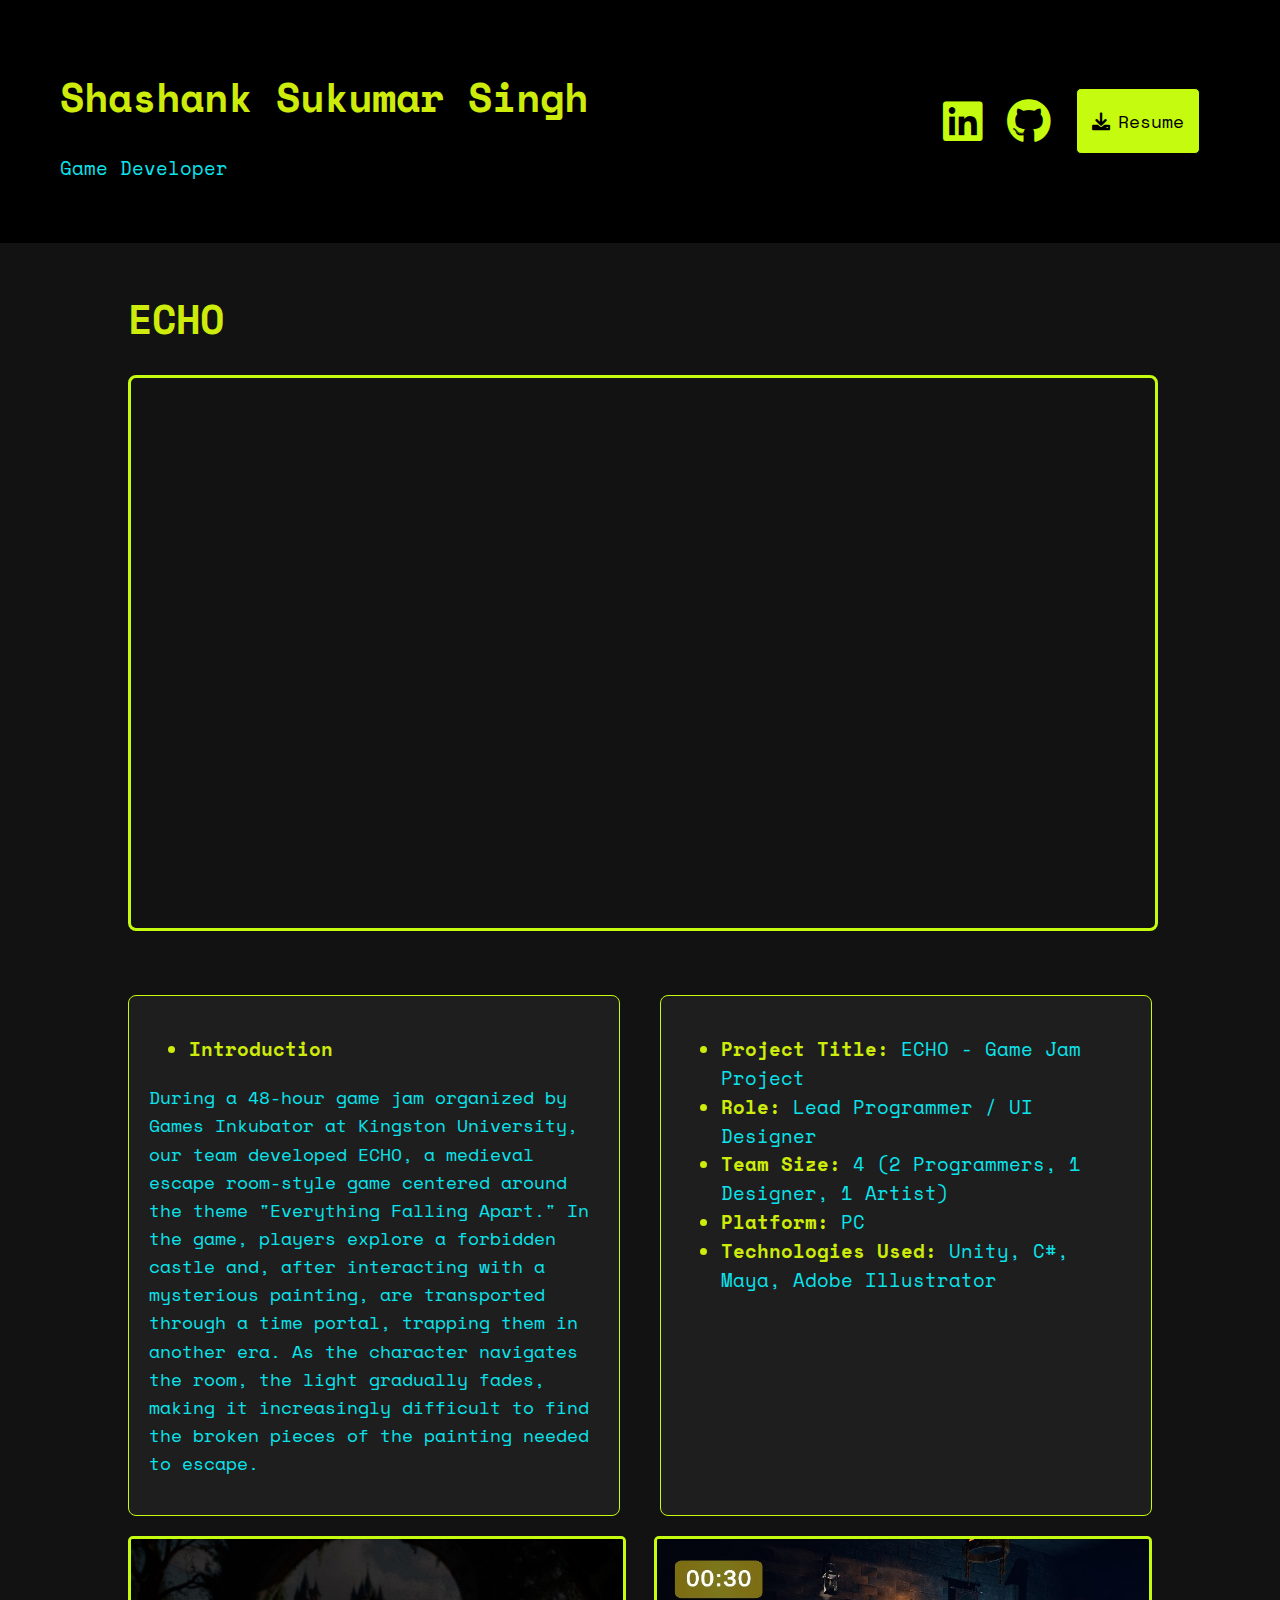
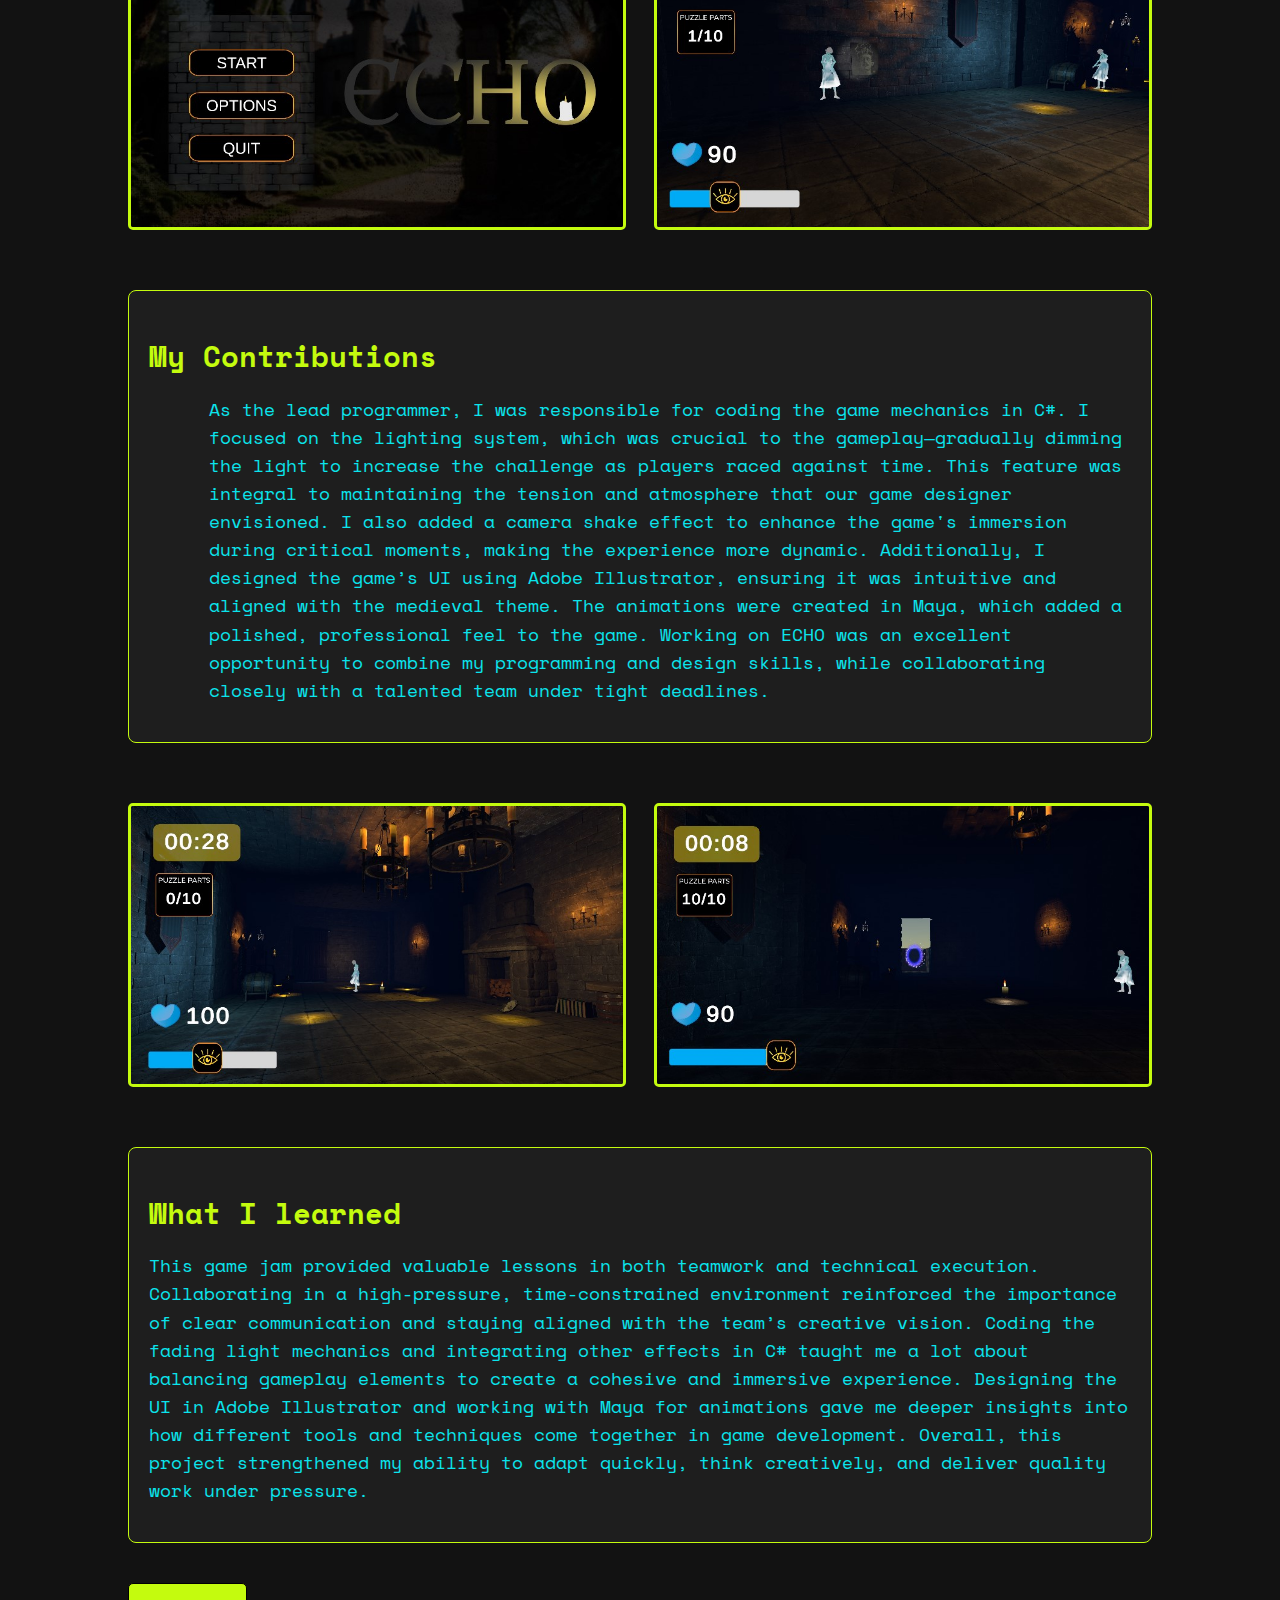
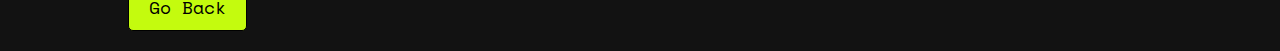
==== ECHO.html @ 58dc44e1 "Updating the content" ====
<!DOCTYPE html>
<html lang="en">

<head>
    <meta charset="UTF-8">
    <meta name="viewport" content="width=device-width, initial-scale=1.0">
    <title>TARGET - Here Come Shooters</title>
    <link href="https://fonts.googleapis.com/css2?family=Orbitron:wght@400;700&display=swap" rel="stylesheet">
    <link rel="stylesheet" href="style-games.css">
    <link rel="stylesheet" href="styles.css">
    <link rel="stylesheet" href="https://cdnjs.cloudflare.com/ajax/libs/font-awesome/6.0.0-beta3/css/all.min.css">
</head>

<body>
    <header>
        <div class="header-content">
            <div class="header-text">
                <h1><a href="index.html">Shashank Sukumar Singh</a></h1>
                <p style="color: #0be4ec;">Game Developer</p>
            </div>
            <div class="icons-container">
                <a href=" linkedin.com/in/shashank-kumar-singh-696b562a9" class="social-icon" target="_blank"
                    title="LinkedIn">
                    <i class="fab fa-linkedin"></i>
                </a>
                <a href="https://github.com/shashank-8214" class="social-icon" target="_blank" title="GitHub">
                    <i class="fab fa-github"></i>
                </a>
                <a href="Free_Test_Data_100KB_PDF.pdf" target="_blank" class="download-resume" download>
                    <i class="fas fa-download"></i>
                    <span>Resume</span>
                </a>
            </div>
        </div>
    </header>
    <div class="container">
        <h1>ECHO</h1>

        <iframe src="https://www.youtube.com/embed/xyNeqZmPa3s?autoplay=1&mute=1" title="YouTube video player"
            frameborder="0"
            allow="accelerometer; autoplay; clipboard-write; encrypted-media; gyroscope; picture-in-picture"
            allowfullscreen></iframe>

        <br>

        <div class="text-box-container">
            <div class="text-box">
                <ul>
                    <li><strong>Introduction</strong></li>
                </ul>
                <p style="color: #0be4ec;">During a 48-hour game jam organized by Games Inkubator at Kingston
                    University, our team developed ECHO, a medieval escape room-style game centered around the theme
                    "Everything Falling Apart." In the game, players explore a forbidden castle and, after interacting
                    with a mysterious painting, are transported through a time portal, trapping them in another era. As
                    the character navigates the room, the light gradually fades, making it increasingly difficult to
                    find the broken pieces of the painting needed to escape.</p>
            </div>
            <div class="text-box">
                <ul>
                    <li><strong>Project Title:</strong> <span style="color: #0be4ec;">ECHO - Game Jam Project</span>
                    </li>
                    <li><strong>Role:</strong> <span style="color: #0be4ec;">Lead Programmer / UI Designer</span></li>
                    <li><strong>Team Size:</strong> <span style="color: #0be4ec;">4 (2 Programmers, 1 Designer, 1
                            Artist)</span></li>
                    <li><strong>Platform:</strong> <span style="color: #0be4ec;">PC</span></li>
                    <li><strong>Technologies Used:</strong> <span style="color: #0be4ec;">Unity, C#, Maya, Adobe
                            Illustrator</span></li>
                </ul>
            </div>


        </div>
        <!-- <h3 style="color: #ceec0b;">Checkout the Game Demo</a></h3>
        <iframe src="https://www.youtube.com/embed/ZyPv6KCGfas?autoplay=1&mute=1" title="YouTube video player"
            frameborder="0"
            allow="accelerometer; autoplay; clipboard-write; encrypted-media; gyroscope; picture-in-picture"
            allowfullscreen></iframe>
         Screenshot Section -->
        <!-- <section class="screenshot-section">
            <img src="media/ROR-SS.jpg" alt="Screenshot of the Game">
        </section> -->

        <section class="screenshot-section-2">
            <img src="media/Echo/Echo-1.jpg" alt="Screenshot of the Game">
            <img src="media/Echo/Echo-2.jpg" alt="Screenshot of the Game">
        </section>

        <!-- Key Features Section -->
        <section class="key-features">
            <h2>My Contributions</h2>
            <ul>
                <p style="color: #0be4ec;">As the lead programmer, I was responsible for coding the game mechanics in
                    C#. I focused on the lighting system, which was crucial to the gameplay—gradually dimming the light
                    to increase the challenge as players raced against time. This feature was integral to maintaining
                    the tension and atmosphere that our game designer envisioned.
                    I also added a camera shake effect to enhance the game's immersion during critical moments, making
                    the experience more dynamic. Additionally, I designed the game’s UI using Adobe Illustrator,
                    ensuring it was intuitive and aligned with the medieval theme. The animations were created in Maya,
                    which added a polished, professional feel to the game. Working on ECHO was an excellent opportunity
                    to combine my programming and design skills, while collaborating closely with a talented team under
                    tight deadlines.
                </p>
            </ul>
        </section>

        <section class="screenshot-section-2">
            <img src="media/Echo/Echo-3.jpg" alt="Screenshot of the Game">
            <img src="media/Echo/Echo-4.jpg" alt="Screenshot of the Game">
        </section>

        <section class="game-mechanics">
            <h2>What I learned</h2>
            <p style="color: #0be4ec;">
                This game jam provided valuable lessons in both teamwork and technical execution. Collaborating in a
                high-pressure, time-constrained environment reinforced the importance of clear communication and staying
                aligned with the team’s creative vision. Coding the fading light mechanics and integrating other effects
                in C# taught me a lot about balancing gameplay elements to create a cohesive and immersive experience.
                Designing the UI in Adobe Illustrator and working with Maya for animations gave me deeper insights into
                how different tools and techniques come together in game development. Overall, this project strengthened
                my ability to adapt quickly, think creatively, and deliver quality work under pressure.
            </p>
        </section>

        <a href="index.html" class="go-back">Go Back</a>
    </div>
</body>

</html>
---- style-games.css ----
@import url('https://fonts.googleapis.com/css2?family=Space+Mono:wght@400;700&display=swap');

body {
    font-family: 'Space Mono', monospace;
    /* Use Space Mono for body text */
    margin: 0;
    padding: 0;
    background-color: #121212;
    color: #ceec0b;
}

.container {
    width: 80%;
    margin: 0 auto;
    padding: 20px;
}

h1 {
    font-size: 2.5em;
    color: #ceec0b;
    font-family: 'Space Mono', monospace;
    /* Ensure heading uses Space Mono */
    text-decoration: none;
    /* Remove underline for h1 */
}

p {
    font-size: 1.1em;
    line-height: 1.6;
    color: #c4fb0e;
    /* Match the color of the links */
    font-family: 'Space Mono', monospace;
    /* Ensure paragraph text uses Space Mono */
    text-decoration: none;
    /* Remove underline for p */
    /* Removed pulse animation */
}

h3 {
    color: #c4fb0e;
    /* Update color to match the light green */
    font-family: 'Space Mono', monospace;
    /* Ensure heading uses Space Mono */
    animation: pulse 1.5s infinite;
    /* Add pulse animation */
}

h3 a {
    color: inherit;
    /* Inherit color from h3 */
    text-decoration: none;
}

h3 a:visited {
    color: inherit;
    /* Maintain color after visiting */
}

h3 a:hover,
h3 a:focus {
    text-decoration: underline;
}

iframe {
    display: block;
    margin: 20px 0;
    width: 100%;
    max-width: 1200px;
    height: 550px;
    border: 3px solid #c4fb0e;
    /* Add a border */
    border-radius: 8px;
}

.text-box-container {
    display: flex;
    justify-content: space-between;
    margin-top: 20px;
}

.text-box {
    width: 48%;
    padding: 20px;
    background-color: #1e1e1e;
    color: #ceec0b;
    border: 1px solid #c4fb0e;
    border-radius: 8px;
    box-sizing: border-box;
}

.go-back {
    display: inline-block;
    padding: 10px 20px;
    font-size: 18px;
    text-decoration: none;
    color: #000;
    background-color: #c4fb0e;
    border-radius: 5px;
    border: 1px solid #000;
    transition: background-color 0.3s, color 0.3s;
    font-family: 'Space Mono', monospace;
    /* Ensure button text uses Space Mono */
}

.go-back:hover {
    background-color: #000;
    color: #c4fb0e;
}

.section {
    margin: 40px 0;
}

.text-box ul {
    font-size: 1.2em;
    /* Increase the font size */
    line-height: 1.5;
    /* Adjust the line height for better readability */
}

.section h2 {
    color: #c4fb0e;
    font-size: 2em;
    margin-bottom: 20px;
    font-family: 'Space Mono', monospace;
    /* Ensure section headings use Space Mono */
}

.section p {
    font-size: 1.1em;
    line-height: 1.6;
}

.screenshot-section {
    margin: 40px 0;
    text-align: center;
}

.screenshot-section img {
    width: 100%;
    max-width: 1200px;
    border: 3px solid #c4fb0e;
    box-shadow: 0px 0px 10px #c4fb0e;
    border-radius: 8px;
    object-fit: cover;
    transition: transform 0.3s ease;
}

.screenshot-section-1 {
    text-align: center;
    display: flex;
    justify-content: center;
    padding: 20px 0;
}

.screenshot-section-1 img {
    flex: 1;
    max-width: 48%;
    height: auto;
    border: 3px solid #c4fb0e;
    border-radius: 5px;
    object-fit: cover;
    transition: transform 0.3s ease;
}

.screenshot-section-1 img:hover {
    transform: scale(1.05);
}

.screenshot-section-2 {
    display: flex;
    justify-content: space-between;
    gap: 10px;
    padding: 20px 0;
}

.screenshot-section-2 img {
    flex: 1;
    max-width: 48%;
    height: auto;
    border: 3px solid #c4fb0e;
    border-radius: 5px;
    object-fit: cover;
    transition: transform 0.3s ease;
}

.screenshot-section-2 img:hover {
    transform: scale(1.05);
}

.key-features,
.game-mechanics {
    margin: 40px 0;
    padding: 20px;
    background-color: #1e1e1e;
    border: 1px solid #c4fb0e;
    border-radius: 8px;
}

.key-features h2,
.game-mechanics h2 {
    color: #c4fb0e;
    font-size: 1.8em;
    margin-bottom: 15px;
    font-family: 'Space Mono', monospace;
    /* Ensure section headings use Space Mono */
}

.key-features ul,
.game-mechanics ul {
    list-style-type: disc;
    margin-left: 20px;
    font-family: 'Space Mono', monospace;
    /* Ensure list items use Space Mono */
}

.key-features li,
.game-mechanics li {
    margin-bottom: 10px;
}

@keyframes pulse {
    0% {
        text-shadow: 0 0 0px rgba(255, 255, 255, 0);
    }

    50% {
        text-shadow: 0 0 10px rgba(255, 255, 255, 0.8);
    }

    100% {
        text-shadow: 0 0 0px rgba(255, 255, 255, 0);
    }
}
---- styles.css ----
@import url('https://fonts.googleapis.com/css2?family=Space+Mono:wght@400;700&display=swap');

body {
    font-family: 'Space Mono', monospace;
    margin: 0;
    padding: 0;
    color: #0be4ec;
}

.header-content {
    display: flex;
    justify-content: space-between;
    align-items: center;
    padding: 20px 40px;
}

.header-text a {
    text-decoration: none;
    color: #ceec0b;
}

.icons-container {
    display: flex;
    gap: 20px;
}

header {
    background-color: #000000;
    padding: 20px;
    color: #ffffff;
}

header h1 {
    font-size: 2.5em;
    font-family: 'Space Mono', monospace;
    color: #ceec0b;
}

header p {
    font-size: 1.2em;
    font-family: 'Space Mono', monospace;
    color: #ceec0b;
}

.main-content {
    padding: 20px;
    background-color: #000000;
    display: flex;
    flex-direction: column;
}

.project-heading {
    font-size: 2em;
    color: #ceec0b;
    margin-bottom: 20px;
}

.skills-container {
    display: flex;
    flex-wrap: wrap;
    gap: 20px;
    justify-content: center;
    padding: 0;
    margin: 0;
}

.skill-logo {
    width: 100px;
    height: auto;
    border-radius: 8px;
    transition: transform 0.3s ease;
}

.skill-logo:hover {
    transform: scale(1.1);
}

.about-me {
    display: flex;
    align-items: center;
    padding: 0 40px;
    margin-bottom: 20px;
}

.profile-pic {
    width: 250px;
    /* Increased from 200px to 250px */
    height: 250px;
    /* Increased from 200px to 250px */
    border-radius: 50%;
    margin-right: 40px;
    object-fit: cover;
}

.about-content {
    flex: 1;
    text-align: left;
    font-family: 'Space Mono', monospace;
    font-size: 1.2em;
    /* Increased font size */
}


.centered-content {
    text-align: center;
    width: 100%;
    max-width: 1450px;
    margin: auto;
}

.section {
    margin-bottom: 40px;
}

.section h2 {
    color: #c4fb0e;
    font-size: 1.8em;
    padding-bottom: 5px;
    margin-bottom: 10px;
    font-family: 'Space Mono', monospace;
}

@keyframes pulse {
    0% {
        text-shadow: 0 0 0px rgba(255, 255, 255, 0);
    }

    50% {
        text-shadow: 0 0 10px rgba(255, 255, 255, 0.8);
    }

    100% {
        text-shadow: 0 0 0px rgba(255, 255, 255, 0);
    }
}

.section h3 a {
    color: #c4fb0e;
    text-decoration: none;
    animation: pulse 1.5s infinite;
    font-family: 'Space Mono', monospace;
}

.section h3 a:visited {
    color: #c4fb0e;
}

.section h3 a:hover,
.section h3 a:focus {
    text-decoration: underline;
}

.section p {
    text-align: left;
    font-family: 'Space Mono', monospace;
}

.section ul {
    display: flex;
    flex-wrap: wrap;
    gap: 20px;
    padding: 0;
    margin: 0;
    list-style-type: none;
}

.section ul li {
    flex: 1 1 22%;
    margin: 10px;
    padding: 10px;
    background-color: #000;
    border: 2px solid #c4fb0e;
    text-align: left;
    box-sizing: border-box;
    display: flex;
    flex-direction: column;
    justify-content: space-between;
}

.section ul li h3 {
    font-size: 1.2em;
    margin-bottom: 10px;
    font-family: 'Space Mono', monospace;
}

.section ul li p {
    font-size: 1em;
    margin-bottom: 10px;
    flex-grow: 1;
    font-family: 'Space Mono', monospace;
}

.section ul li img {
    width: 100%;
    height: 100%;
    border-radius: 5px;
    object-fit: cover;
}

@media (max-width: 1200px) {
    .section ul li {
        height: auto;
        flex: 1 1 45%;
    }
}

@media (max-width: 768px) {
    .section ul {
        flex-direction: column;
    }

    .section ul li {
        flex: 1 1 100%;
        margin: 10px 0;
    }
}

.image-gallery {
    display: flex;
    flex-wrap: wrap;
    gap: 10px;
    padding: 0;
    list-style: none;
}

.image-gallery li {
    flex: 1 1 23%;
    margin: 0;
    overflow: hidden;
    position: relative;
}

.image-gallery img {
    width: 100%;
    height: auto;
    transition: transform 0.3s ease, box-shadow 0.3s ease;
    object-fit: cover;
}

.image-gallery img:hover {
    transform: scale(1.1);
    box-shadow: 0 4px 8px rgba(0, 0, 0, 0.3);
}

footer {
    text-align: center;
    padding: 10px 0;
    background-color: #c4fb0e;
    color: #ffffff;
    font-size: 0.9em;
    font-family: 'Space Mono', monospace;
}

.icons-container {
    display: flex;
    gap: 25px;
    margin: 20px;
}

.social-icon {
    font-size: 45px;
    color: #c4fb0e;
    transition: color 0.3s;
}

.social-icon:hover {
    color: #f8f8f8;
}

.download-resume {
    display: flex;
    align-items: center;
    text-decoration: none;
    color: #000;
    font-size: 18px;
    border: 1px solid #000;
    padding: 10px 15px;
    border-radius: 5px;
    background-color: #c4fb0e;
    transition: background-color 0.3s, color 0.3s;
    font-family: 'Space Mono', monospace;
}

.download-resume i {
    font-size: 18px;
    margin-right: 8px;
}

.download-resume:hover {
    background-color: #c4fb0e;
    color: #fff;
}

.technical-skills {
    background-color: #121212;
    padding: 20px;
    border: 2px solid #c4fb0e;
    color: #c4fb0e;
    font-family: 'Space Mono', monospace;
    line-height: 1.6em;
    font-size: 1em;
    margin-bottom: 40px;
}

.technical-skills p {
    margin: 10px 0;
}

.technical-skills strong {
    color: #0be4ec;
}
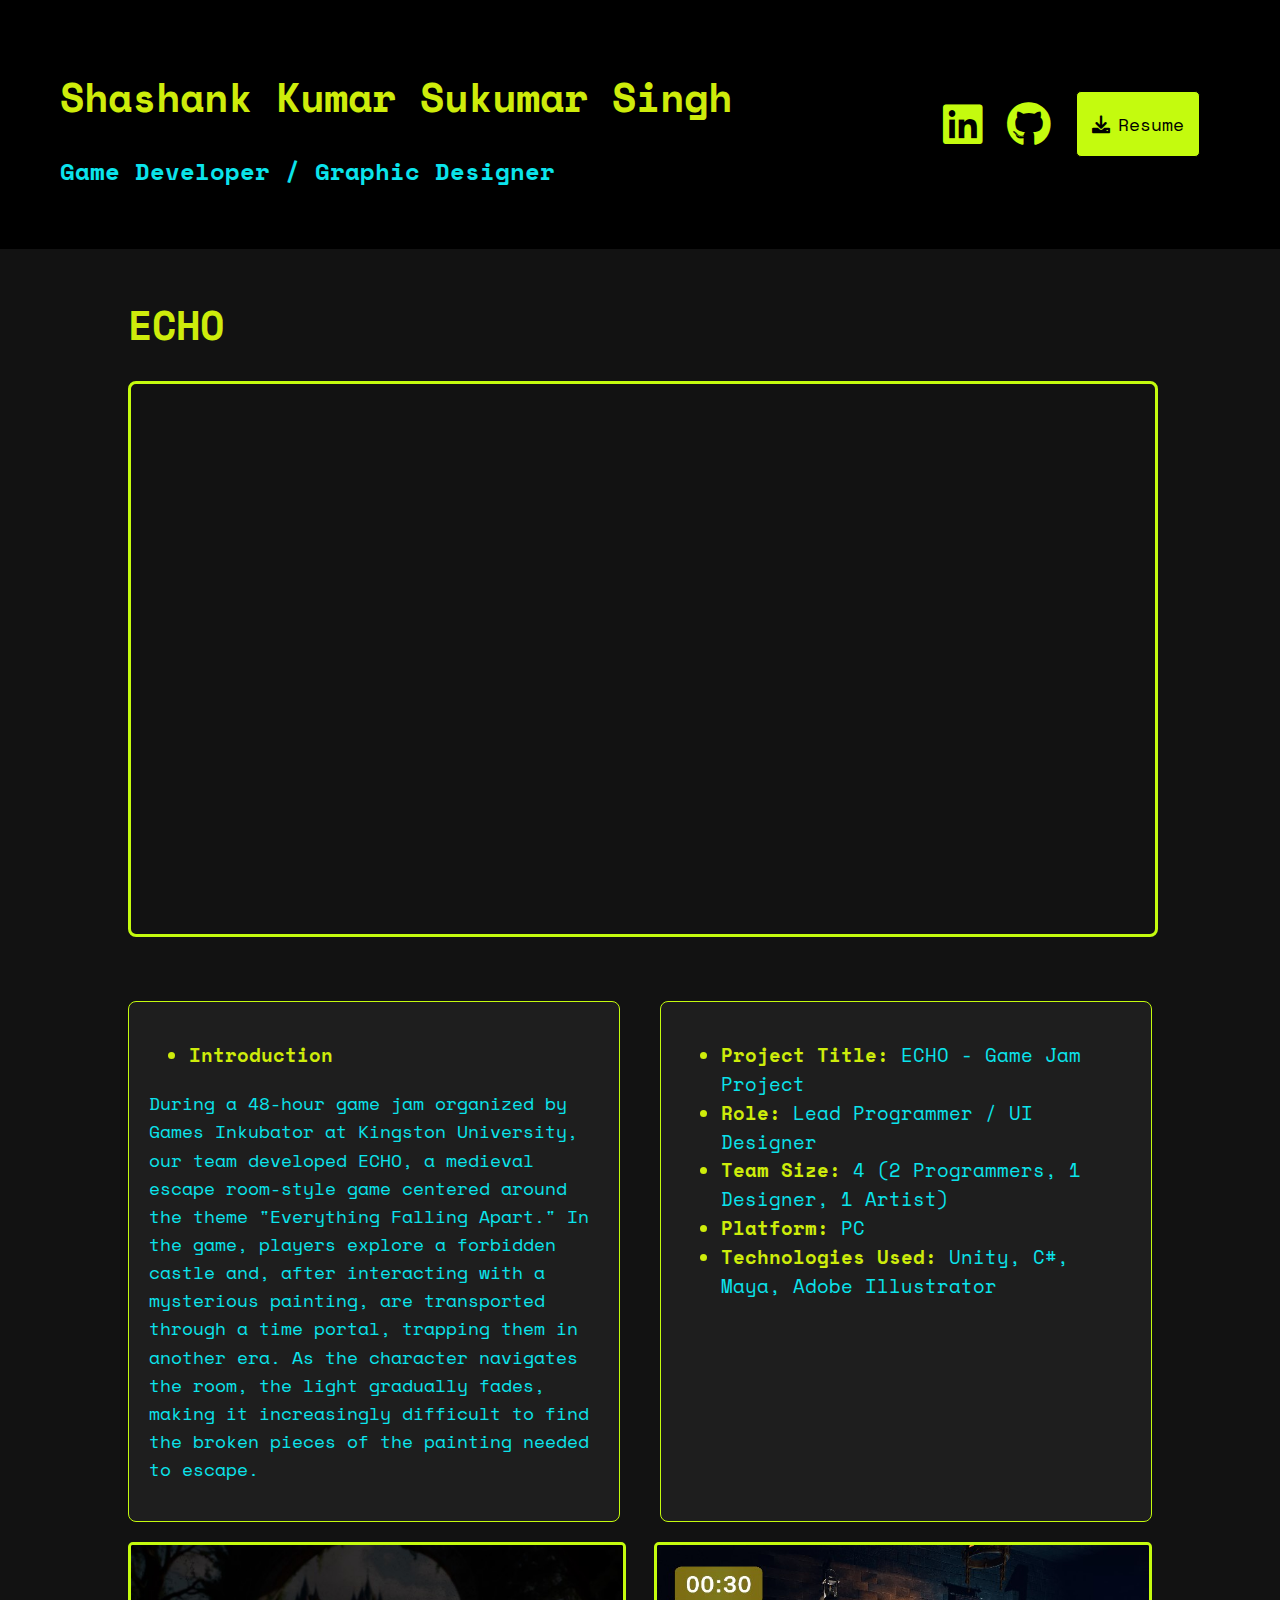
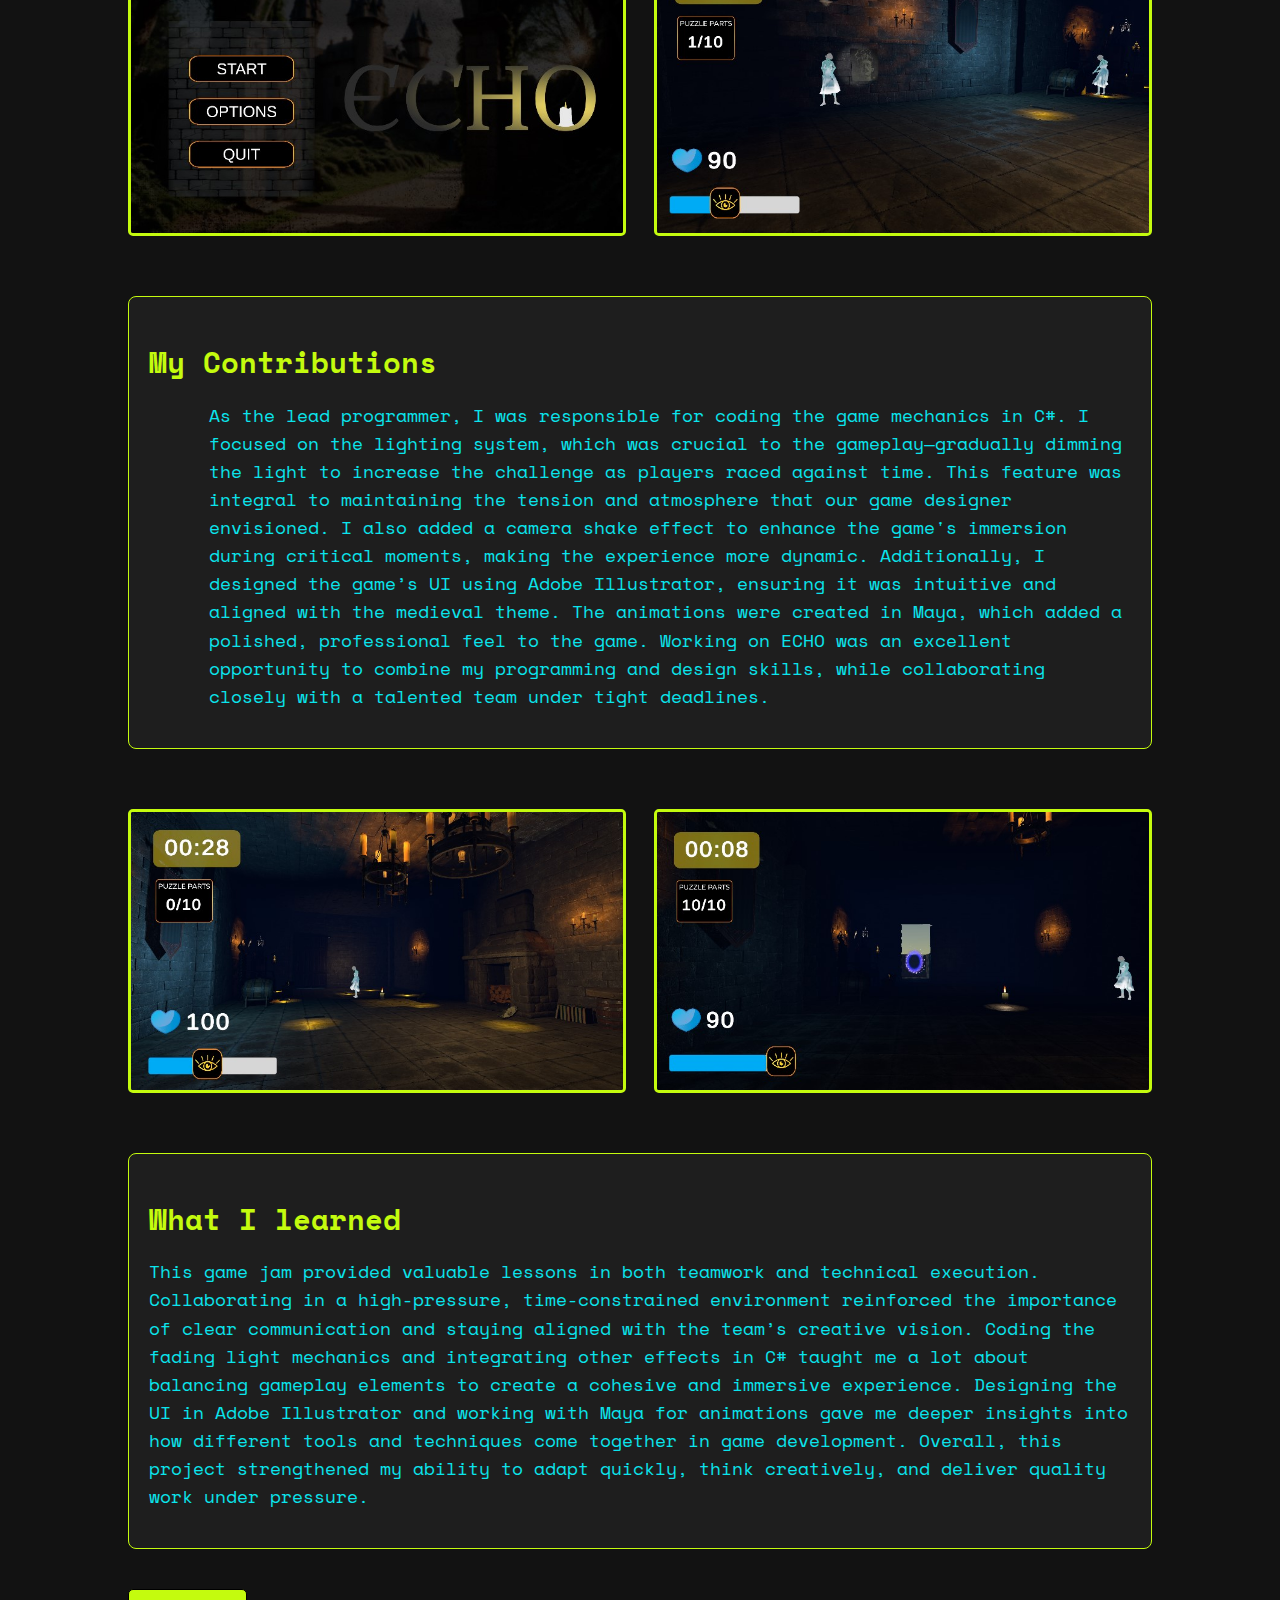
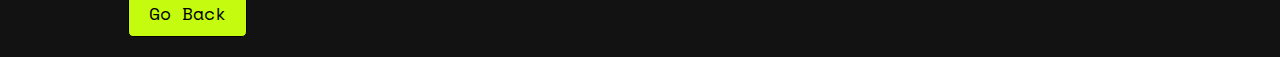
==== commit b603af6f: "Refactoring" ====
--- a/ECHO.html
+++ b/ECHO.html
@@ -15,8 +15,8 @@
     <header>
         <div class="header-content">
             <div class="header-text">
-                <h1><a href="index.html">Shashank Sukumar Singh</a></h1>
-                <p style="color: #0be4ec;">Game Developer</p>
+                <h1><a href="index.html">Shashank Kumar Sukumar Singh</a></h1>
+                <h2 style="color: #0be4ec;">Game Developer / Graphic Designer</h2>
             </div>
             <div class="icons-container">
                 <a href=" linkedin.com/in/shashank-kumar-singh-696b562a9" class="social-icon" target="_blank"
--- a/style-games.css
+++ b/style-games.css
@@ -63,14 +63,15 @@
 
 iframe {
     display: block;
-    margin: 20px 0;
+    margin: 20px auto;
+    /* Center the iframe horizontally */
     width: 100%;
     max-width: 1200px;
     height: 550px;
     border: 3px solid #c4fb0e;
-    /* Add a border */
-    border-radius: 8px;
-}
+    border-radius: 8px;
+}
+
 
 .text-box-container {
     display: flex;
@@ -155,7 +156,8 @@
 
 .screenshot-section-1 img {
     flex: 1;
-    max-width: 48%;
+    max-width: 70%;
+    /* Increased from 48% to 60% */
     height: auto;
     border: 3px solid #c4fb0e;
     border-radius: 5px;
@@ -163,7 +165,32 @@
     transition: transform 0.3s ease;
 }
 
+
 .screenshot-section-1 img:hover {
+    transform: scale(1.05);
+}
+
+
+.screenshot-section-3 {
+    text-align: center;
+    display: flex;
+    justify-content: center;
+    padding: 20px 0;
+}
+
+.screenshot-section-3 img {
+    flex: 1;
+    max-width: 40%;
+    /* Increased from 48% to 60% */
+    height: auto;
+    border: 3px solid #c4fb0e;
+    border-radius: 5px;
+    object-fit: cover;
+    transition: transform 0.3s ease;
+}
+
+
+.screenshot-section-3 img:hover {
     transform: scale(1.05);
 }
 
--- a/styles.css
+++ b/styles.css
@@ -308,4 +308,19 @@
 
 .technical-skills strong {
     color: #0be4ec;
+}
+
+.video-container {
+    display: flex;
+    justify-content: center;
+    align-items: center;
+    padding: 20px;
+}
+
+.video-container iframe {
+    width: 100%;
+    max-width: 800px;
+    /* Set a maximum width to maintain video size */
+    height: auto;
+    /* Maintain aspect ratio */
 }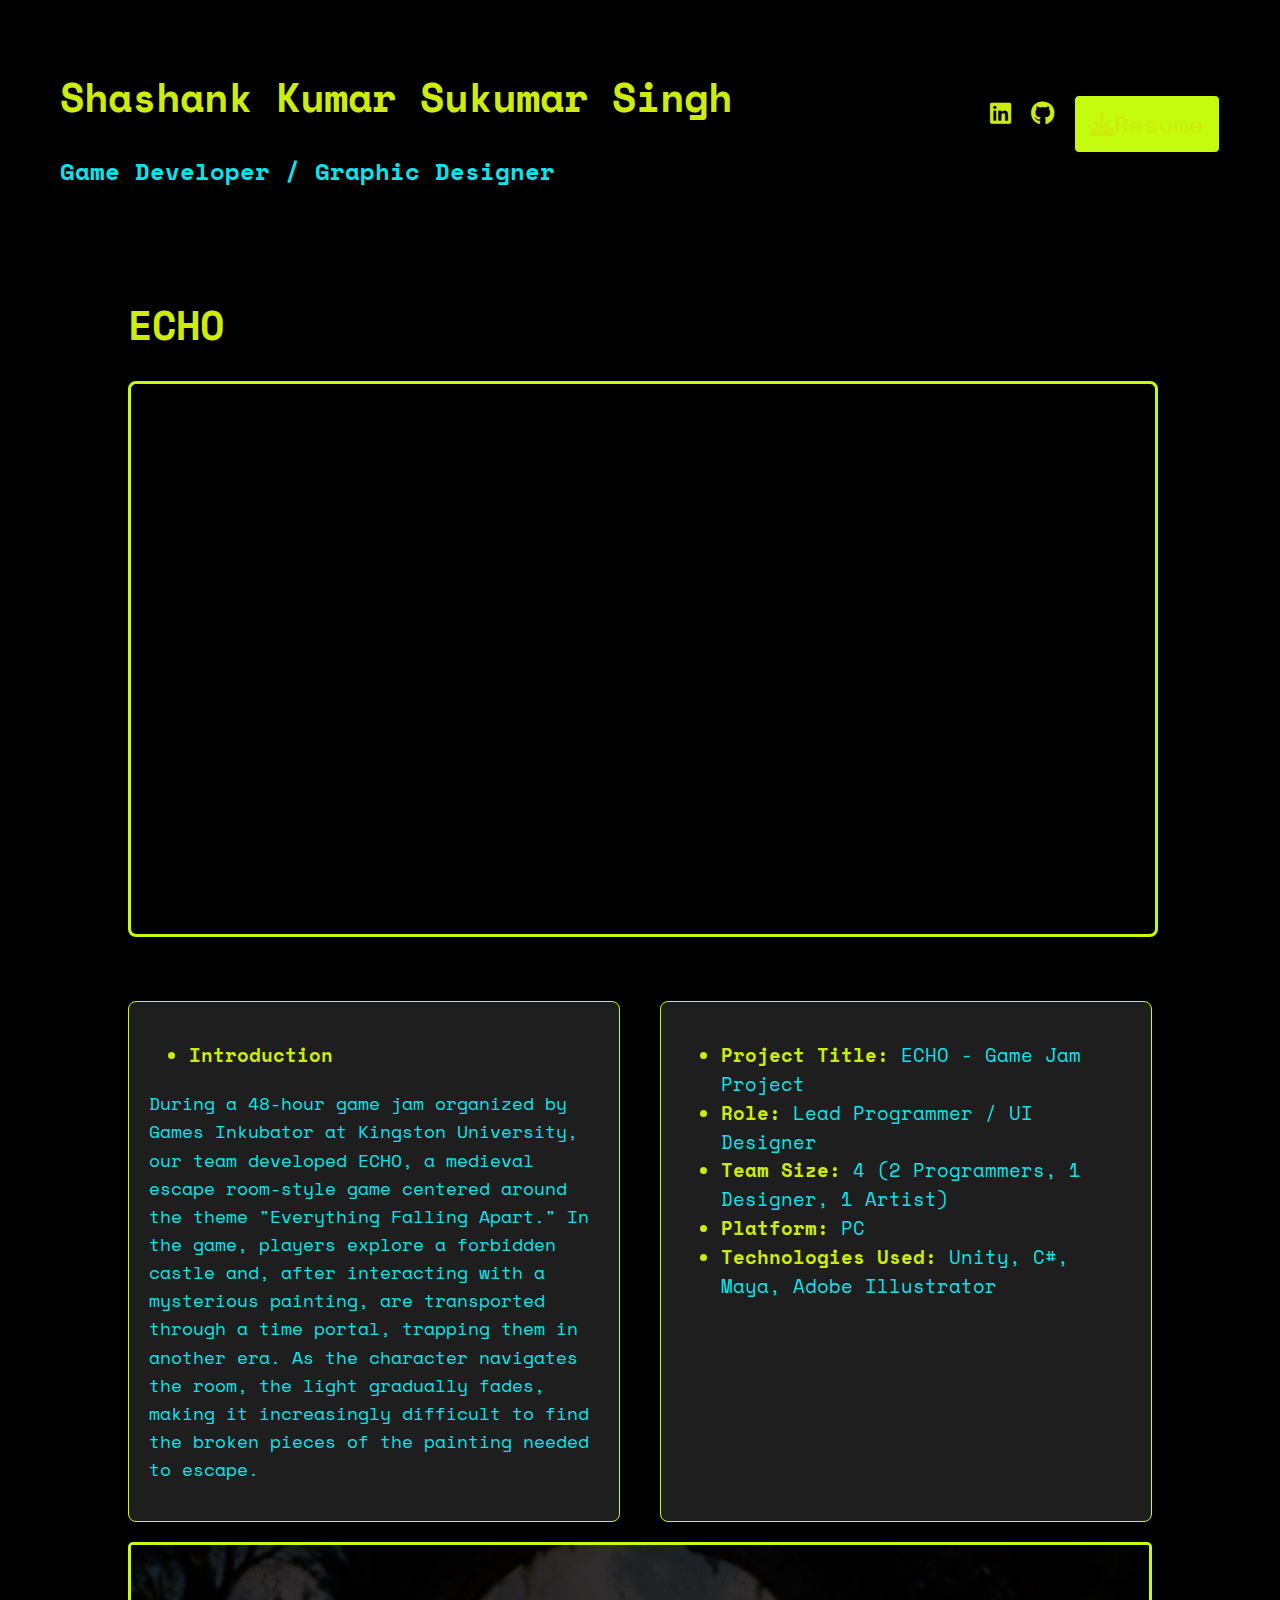
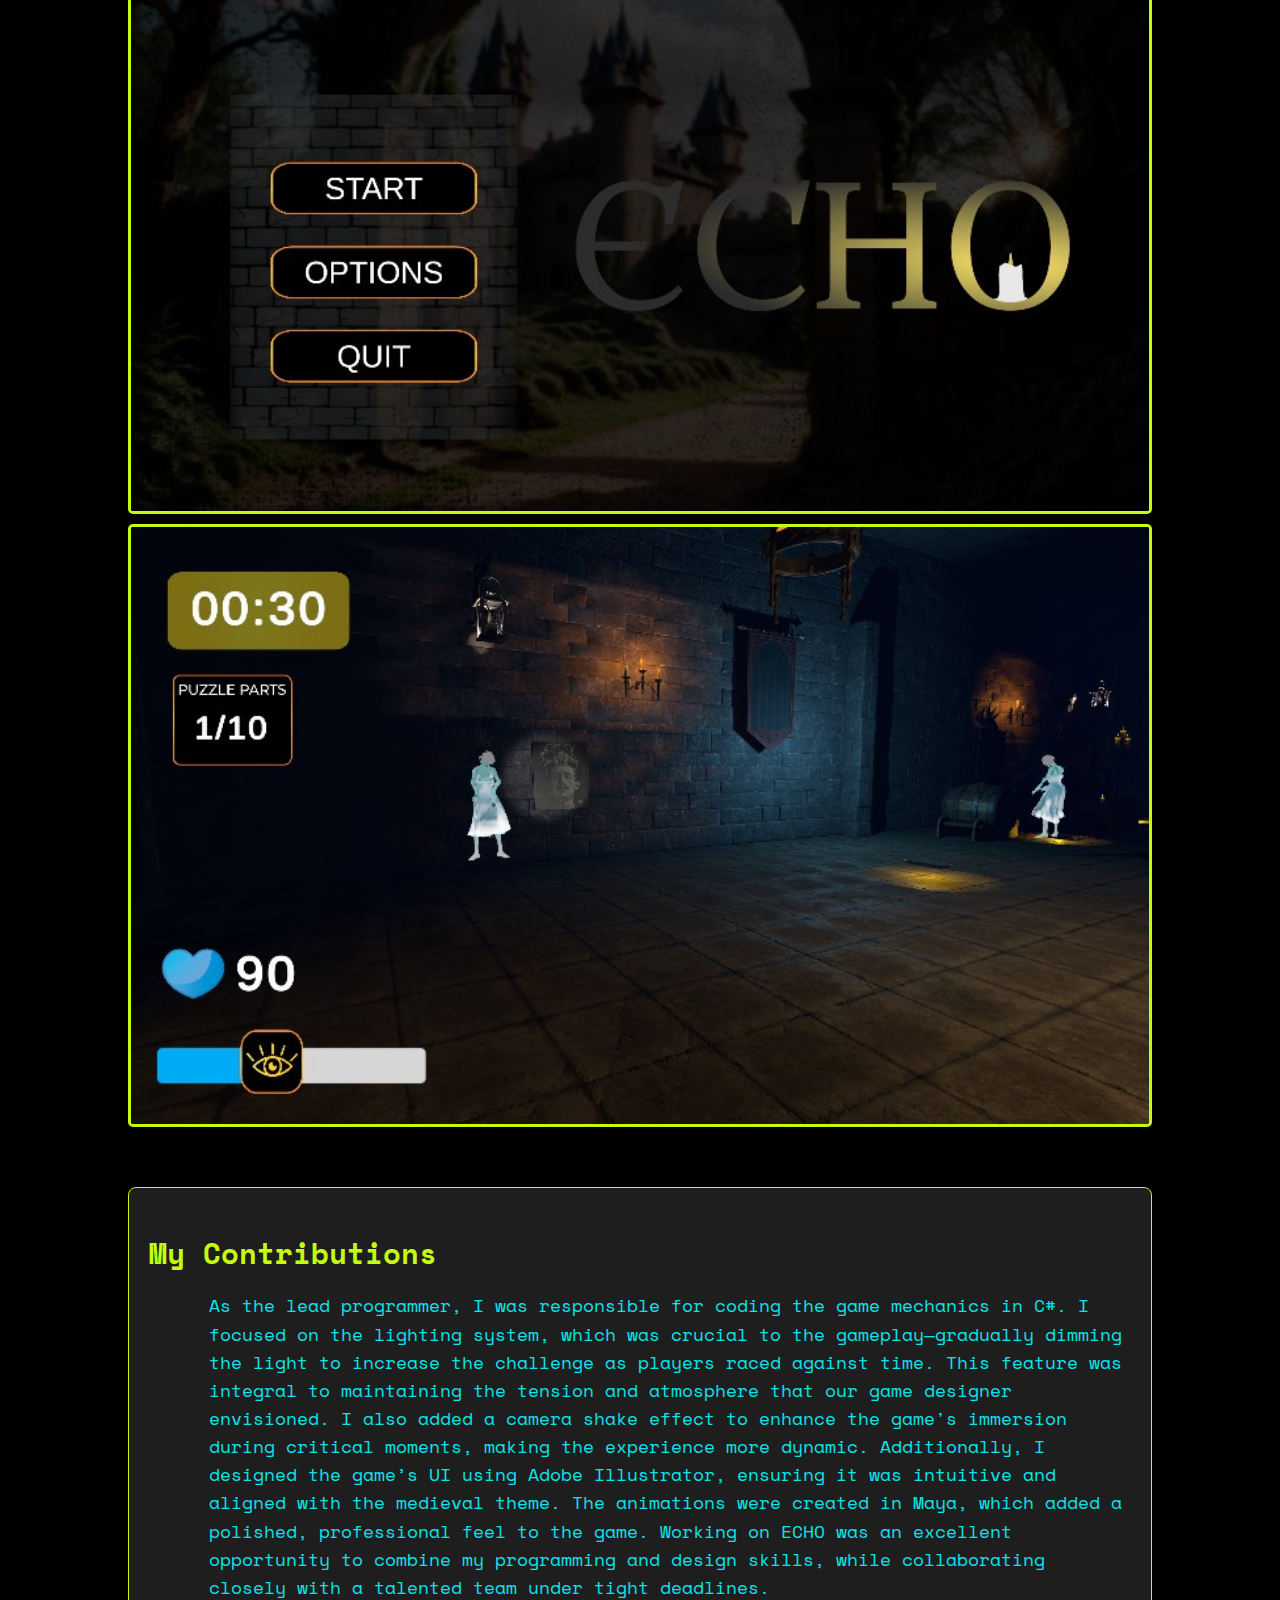
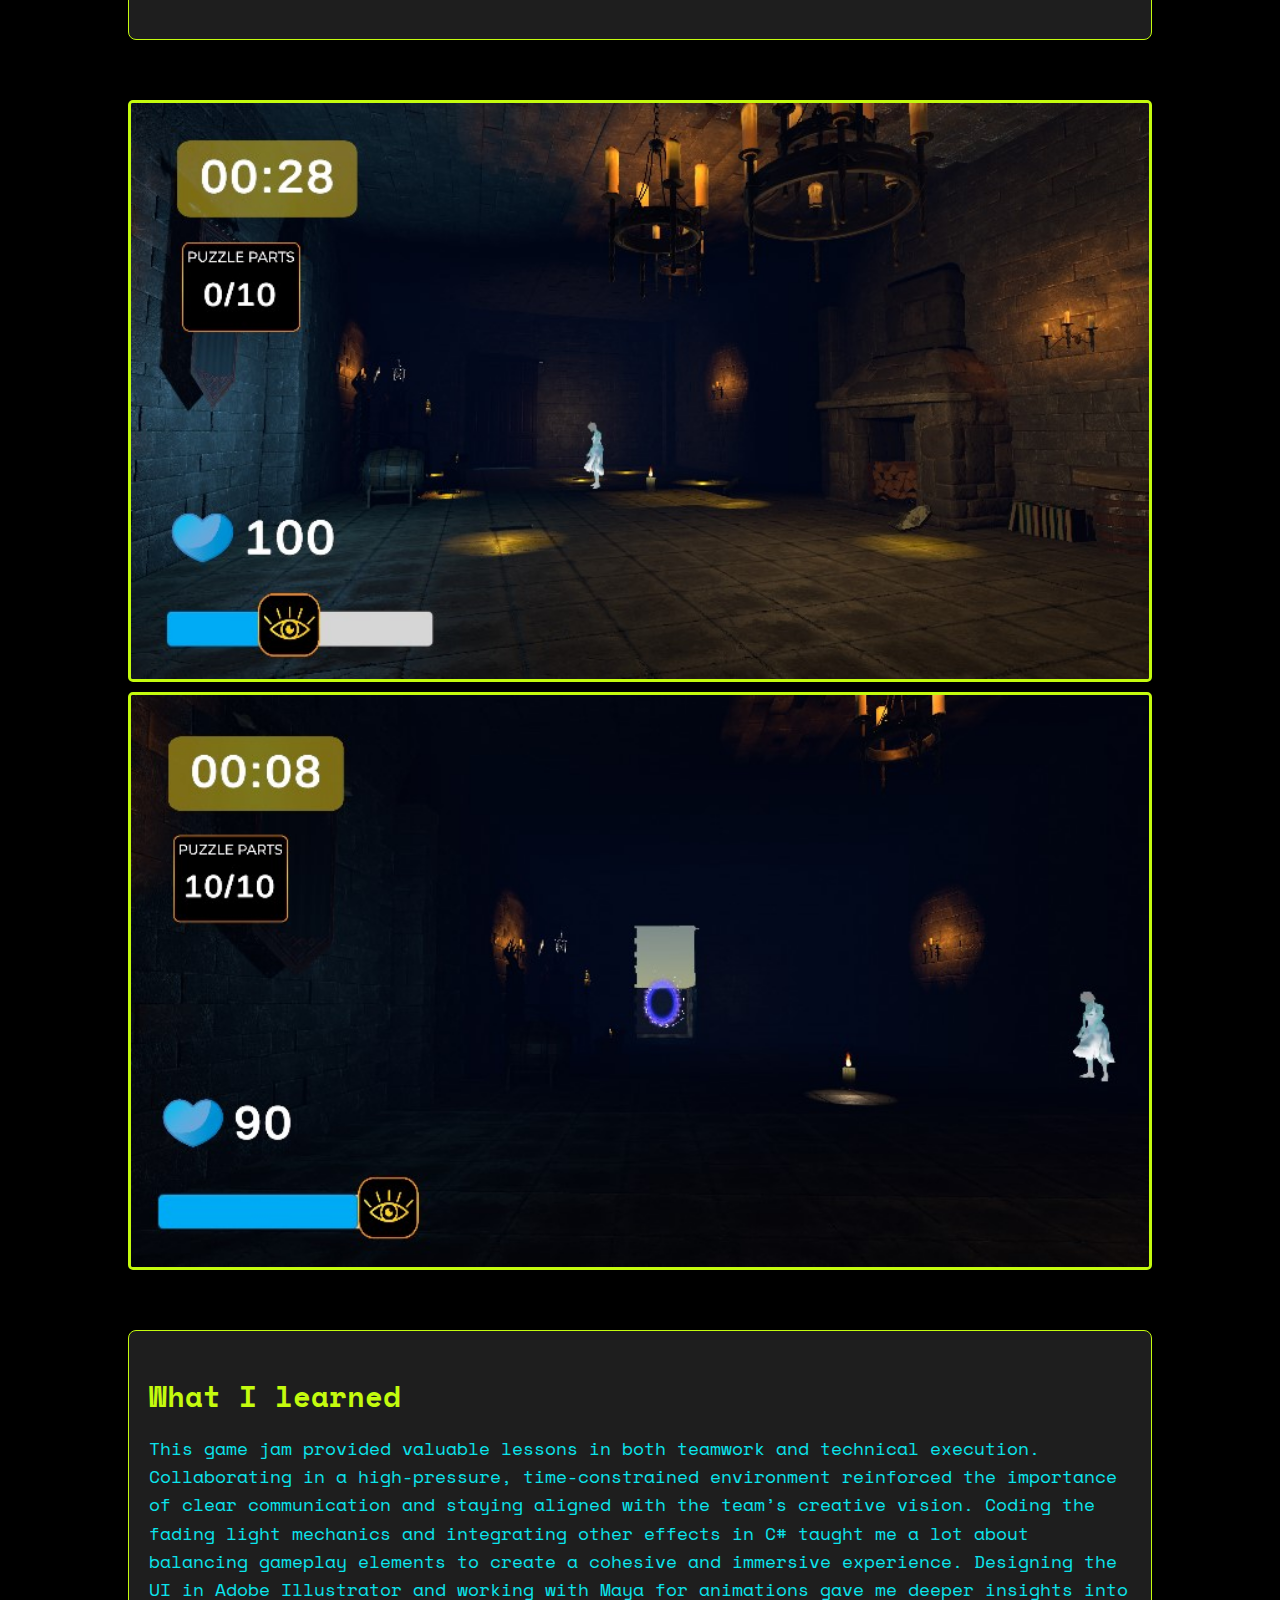
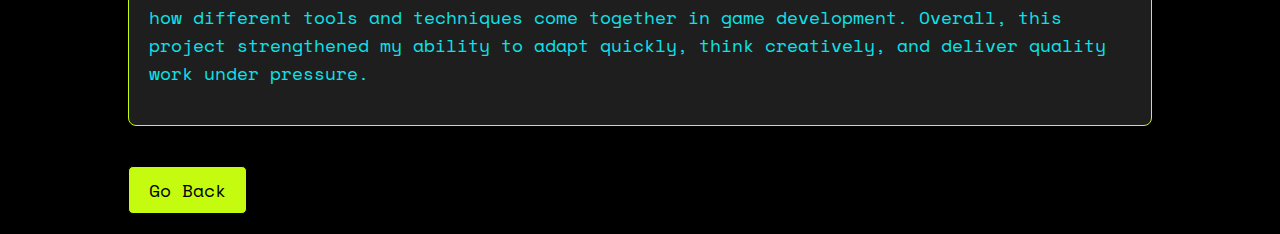
==== commit ac41a33e: "Mobile layout change" ====
--- a/ECHO.html
+++ b/ECHO.html
@@ -4,10 +4,13 @@
 <head>
     <meta charset="UTF-8">
     <meta name="viewport" content="width=device-width, initial-scale=1.0">
-    <title>TARGET - Here Come Shooters</title>
+    <title>Portfolio</title>
     <link href="https://fonts.googleapis.com/css2?family=Orbitron:wght@400;700&display=swap" rel="stylesheet">
     <link rel="stylesheet" href="style-games.css">
     <link rel="stylesheet" href="styles.css">
+
+    <meta name="viewport" content="width=device-width, initial-scale=1.0">
+
     <link rel="stylesheet" href="https://cdnjs.cloudflare.com/ajax/libs/font-awesome/6.0.0-beta3/css/all.min.css">
 </head>
 
@@ -26,7 +29,8 @@
                 <a href="https://github.com/shashank-8214" class="social-icon" target="_blank" title="GitHub">
                     <i class="fab fa-github"></i>
                 </a>
-                <a href="Free_Test_Data_100KB_PDF.pdf" target="_blank" class="download-resume" download>
+                <a href="media/resume/Shashank Kumar Sukumar Singh CV.pdf" target="_blank" class="download-resume"
+                    download>
                     <i class="fas fa-download"></i>
                     <span>Resume</span>
                 </a>
--- a/style-games.css
+++ b/style-games.css
@@ -2,11 +2,12 @@
 
 body {
     font-family: 'Space Mono', monospace;
-    /* Use Space Mono for body text */
+    /* Keep Space Mono for body text */
     margin: 0;
     padding: 0;
     background-color: #121212;
     color: #ceec0b;
+    /* Ensure the text color matches the design theme */
 }
 
 .container {
@@ -19,41 +20,32 @@
     font-size: 2.5em;
     color: #ceec0b;
     font-family: 'Space Mono', monospace;
-    /* Ensure heading uses Space Mono */
+    /* Ensure headings use Space Mono */
     text-decoration: none;
-    /* Remove underline for h1 */
 }
 
 p {
     font-size: 1.1em;
     line-height: 1.6;
     color: #c4fb0e;
-    /* Match the color of the links */
-    font-family: 'Space Mono', monospace;
-    /* Ensure paragraph text uses Space Mono */
-    text-decoration: none;
-    /* Remove underline for p */
-    /* Removed pulse animation */
+    /* Set link color consistency */
+    font-family: 'Space Mono', monospace;
 }
 
 h3 {
     color: #c4fb0e;
-    /* Update color to match the light green */
-    font-family: 'Space Mono', monospace;
-    /* Ensure heading uses Space Mono */
+    font-family: 'Space Mono', monospace;
     animation: pulse 1.5s infinite;
-    /* Add pulse animation */
+    /* Pulse animation added */
 }
 
 h3 a {
     color: inherit;
-    /* Inherit color from h3 */
     text-decoration: none;
 }
 
 h3 a:visited {
     color: inherit;
-    /* Maintain color after visiting */
 }
 
 h3 a:hover,
@@ -64,14 +56,12 @@
 iframe {
     display: block;
     margin: 20px auto;
-    /* Center the iframe horizontally */
     width: 100%;
     max-width: 1200px;
     height: 550px;
     border: 3px solid #c4fb0e;
     border-radius: 8px;
 }
-
 
 .text-box-container {
     display: flex;
@@ -100,7 +90,6 @@
     border: 1px solid #000;
     transition: background-color 0.3s, color 0.3s;
     font-family: 'Space Mono', monospace;
-    /* Ensure button text uses Space Mono */
 }
 
 .go-back:hover {
@@ -114,9 +103,7 @@
 
 .text-box ul {
     font-size: 1.2em;
-    /* Increase the font size */
     line-height: 1.5;
-    /* Adjust the line height for better readability */
 }
 
 .section h2 {
@@ -124,7 +111,6 @@
     font-size: 2em;
     margin-bottom: 20px;
     font-family: 'Space Mono', monospace;
-    /* Ensure section headings use Space Mono */
 }
 
 .section p {
@@ -148,7 +134,6 @@
 }
 
 .screenshot-section-1 {
-    text-align: center;
     display: flex;
     justify-content: center;
     padding: 20px 0;
@@ -157,22 +142,18 @@
 .screenshot-section-1 img {
     flex: 1;
     max-width: 70%;
-    /* Increased from 48% to 60% */
     height: auto;
     border: 3px solid #c4fb0e;
     border-radius: 5px;
     object-fit: cover;
     transition: transform 0.3s ease;
 }
-
 
 .screenshot-section-1 img:hover {
     transform: scale(1.05);
 }
 
-
 .screenshot-section-3 {
-    text-align: center;
     display: flex;
     justify-content: center;
     padding: 20px 0;
@@ -181,14 +162,12 @@
 .screenshot-section-3 img {
     flex: 1;
     max-width: 40%;
-    /* Increased from 48% to 60% */
     height: auto;
     border: 3px solid #c4fb0e;
     border-radius: 5px;
     object-fit: cover;
     transition: transform 0.3s ease;
 }
-
 
 .screenshot-section-3 img:hover {
     transform: scale(1.05);
@@ -197,13 +176,13 @@
 .screenshot-section-2 {
     display: flex;
     justify-content: space-between;
+    flex-wrap: wrap;
     gap: 10px;
     padding: 20px 0;
 }
 
 .screenshot-section-2 img {
-    flex: 1;
-    max-width: 48%;
+    flex: 1 1 23%; /* Allow each image to take up about 23% of the width, including the gap */
     height: auto;
     border: 3px solid #c4fb0e;
     border-radius: 5px;
@@ -214,6 +193,7 @@
 .screenshot-section-2 img:hover {
     transform: scale(1.05);
 }
+
 
 .key-features,
 .game-mechanics {
@@ -230,7 +210,6 @@
     font-size: 1.8em;
     margin-bottom: 15px;
     font-family: 'Space Mono', monospace;
-    /* Ensure section headings use Space Mono */
 }
 
 .key-features ul,
@@ -238,7 +217,6 @@
     list-style-type: disc;
     margin-left: 20px;
     font-family: 'Space Mono', monospace;
-    /* Ensure list items use Space Mono */
 }
 
 .key-features li,
@@ -258,4 +236,4 @@
     100% {
         text-shadow: 0 0 0px rgba(255, 255, 255, 0);
     }
-}+}
--- a/styles.css
+++ b/styles.css
@@ -4,64 +4,73 @@
     font-family: 'Space Mono', monospace;
     margin: 0;
     padding: 0;
-    color: #0be4ec;
-}
-
-.header-content {
-    display: flex;
-    justify-content: space-between;
-    align-items: center;
-    padding: 20px 40px;
-}
-
-.header-text a {
-    text-decoration: none;
-    color: #ceec0b;
-}
-
-.icons-container {
-    display: flex;
-    gap: 20px;
-}
-
+    color: #0be4ec; /* Default text color */
+    background-color: #000; /* Ensures black background */
+}
+
+/* Header styles */
 header {
     background-color: #000000;
     padding: 20px;
     color: #ffffff;
 }
 
+.header-content {
+    display: flex;
+    justify-content: space-between;
+    align-items: center;
+    padding: 20px 40px;
+    flex-wrap: wrap;
+}
+
+.header-text a {
+    text-decoration: none;
+    color: #ceec0b; /* Corrected link color */
+}
+
+.icons-container {
+    display: flex;
+    gap: 20px;
+}
+
+.icons-container a {
+    color: #ceec0b; /* Ensure icons use the correct color */
+    font-size: 24px; /* Adjust icon size here */
+}
+
 header h1 {
     font-size: 2.5em;
-    font-family: 'Space Mono', monospace;
     color: #ceec0b;
 }
 
 header p {
     font-size: 1.2em;
-    font-family: 'Space Mono', monospace;
     color: #ceec0b;
 }
 
+/* Main content styles */
 .main-content {
     padding: 20px;
     background-color: #000000;
+    color: #0be4ec; /* Ensure correct text color in the main content */
     display: flex;
     flex-direction: column;
 }
 
+/* Project heading */
 .project-heading {
     font-size: 2em;
     color: #ceec0b;
     margin-bottom: 20px;
 }
 
+/* Skills container */
 .skills-container {
     display: flex;
     flex-wrap: wrap;
     gap: 20px;
     justify-content: center;
     padding: 0;
-    margin: 0;
 }
 
 .skill-logo {
@@ -75,18 +84,18 @@
     transform: scale(1.1);
 }
 
+/* About me section */
 .about-me {
     display: flex;
     align-items: center;
     padding: 0 40px;
     margin-bottom: 20px;
+    flex-wrap: wrap;
 }
 
 .profile-pic {
     width: 250px;
-    /* Increased from 200px to 250px */
     height: 250px;
-    /* Increased from 200px to 250px */
     border-radius: 50%;
     margin-right: 40px;
     object-fit: cover;
@@ -95,12 +104,11 @@
 .about-content {
     flex: 1;
     text-align: left;
-    font-family: 'Space Mono', monospace;
     font-size: 1.2em;
-    /* Increased font size */
-}
-
-
+    color: #0be4ec; /* Ensure text color is applied */
+}
+
+/* Centered content section */
 .centered-content {
     text-align: center;
     width: 100%;
@@ -110,6 +118,7 @@
 
 .section {
     margin-bottom: 40px;
+    color: #0be4ec; /* Ensure the section text color is correct */
 }
 
 .section h2 {
@@ -117,44 +126,9 @@
     font-size: 1.8em;
     padding-bottom: 5px;
     margin-bottom: 10px;
-    font-family: 'Space Mono', monospace;
-}
-
-@keyframes pulse {
-    0% {
-        text-shadow: 0 0 0px rgba(255, 255, 255, 0);
-    }
-
-    50% {
-        text-shadow: 0 0 10px rgba(255, 255, 255, 0.8);
-    }
-
-    100% {
-        text-shadow: 0 0 0px rgba(255, 255, 255, 0);
-    }
-}
-
-.section h3 a {
-    color: #c4fb0e;
-    text-decoration: none;
-    animation: pulse 1.5s infinite;
-    font-family: 'Space Mono', monospace;
-}
-
-.section h3 a:visited {
-    color: #c4fb0e;
-}
-
-.section h3 a:hover,
-.section h3 a:focus {
-    text-decoration: underline;
-}
-
-.section p {
-    text-align: left;
-    font-family: 'Space Mono', monospace;
-}
-
+}
+
+/* List styles for sections */
 .section ul {
     display: flex;
     flex-wrap: wrap;
@@ -162,6 +136,7 @@
     padding: 0;
     margin: 0;
     list-style-type: none;
+    justify-content: space-between;
 }
 
 .section ul li {
@@ -171,36 +146,65 @@
     background-color: #000;
     border: 2px solid #c4fb0e;
     text-align: left;
-    box-sizing: border-box;
     display: flex;
     flex-direction: column;
     justify-content: space-between;
+    box-sizing: border-box;
 }
 
 .section ul li h3 {
     font-size: 1.2em;
     margin-bottom: 10px;
-    font-family: 'Space Mono', monospace;
+    color: #0be4ec; /* Corrected list item title color */
 }
 
 .section ul li p {
     font-size: 1em;
     margin-bottom: 10px;
     flex-grow: 1;
-    font-family: 'Space Mono', monospace;
+    color: #0be4ec; /* Corrected paragraph text color */
 }
 
 .section ul li img {
     width: 100%;
-    height: 100%;
+    height: auto;
     border-radius: 5px;
     object-fit: cover;
-}
-
+    transition: transform 0.3s ease, box-shadow 0.3s ease;
+}
+
+/* Image hover effect */
+.section ul li img:hover {
+    transform: scale(1.1);
+    box-shadow: 0 4px 8px rgba(0, 0, 0, 0.3);
+}
+
+/* Link styles */
+a {
+    color: #ceec0b; /* Ensure all anchor links are the correct color */
+    text-decoration: none;
+}
+
+a:hover {
+    color: #ffffff;
+}
+
+/* Responsive styles */
 @media (max-width: 1200px) {
     .section ul li {
-        height: auto;
         flex: 1 1 45%;
+    }
+
+    .header-content {
+        padding: 10px 20px;
+    }
+
+    header h1 {
+        font-size: 2em;
+    }
+
+    .about-me {
+        padding: 10px;
     }
 }
 
@@ -212,6 +216,23 @@
     .section ul li {
         flex: 1 1 100%;
         margin: 10px 0;
+    }
+
+    .header-content {
+        flex-direction: column;
+        align-items: flex-start;
+    }
+
+    .about-me {
+        flex-direction: column;
+    }
+
+    .profile-pic {
+        margin-bottom: 20px;
+    }
+
+    header h1 {
+        font-size: 1.8em;
     }
 }
 
@@ -248,23 +269,6 @@
     background-color: #c4fb0e;
     color: #ffffff;
     font-size: 0.9em;
-    font-family: 'Space Mono', monospace;
-}
-
-.icons-container {
-    display: flex;
-    gap: 25px;
-    margin: 20px;
-}
-
-.social-icon {
-    font-size: 45px;
-    color: #c4fb0e;
-    transition: color 0.3s;
-}
-
-.social-icon:hover {
-    color: #f8f8f8;
 }
 
 .download-resume {
@@ -278,12 +282,6 @@
     border-radius: 5px;
     background-color: #c4fb0e;
     transition: background-color 0.3s, color 0.3s;
-    font-family: 'Space Mono', monospace;
-}
-
-.download-resume i {
-    font-size: 18px;
-    margin-right: 8px;
 }
 
 .download-resume:hover {
@@ -296,31 +294,14 @@
     padding: 20px;
     border: 2px solid #c4fb0e;
     color: #c4fb0e;
-    font-family: 'Space Mono', monospace;
     line-height: 1.6em;
     font-size: 1em;
     margin-bottom: 40px;
 }
 
-.technical-skills p {
-    margin: 10px 0;
-}
-
-.technical-skills strong {
-    color: #0be4ec;
-}
-
-.video-container {
-    display: flex;
-    justify-content: center;
-    align-items: center;
-    padding: 20px;
-}
-
 .video-container iframe {
     width: 100%;
     max-width: 800px;
-    /* Set a maximum width to maintain video size */
     height: auto;
     /* Maintain aspect ratio */
-}+}
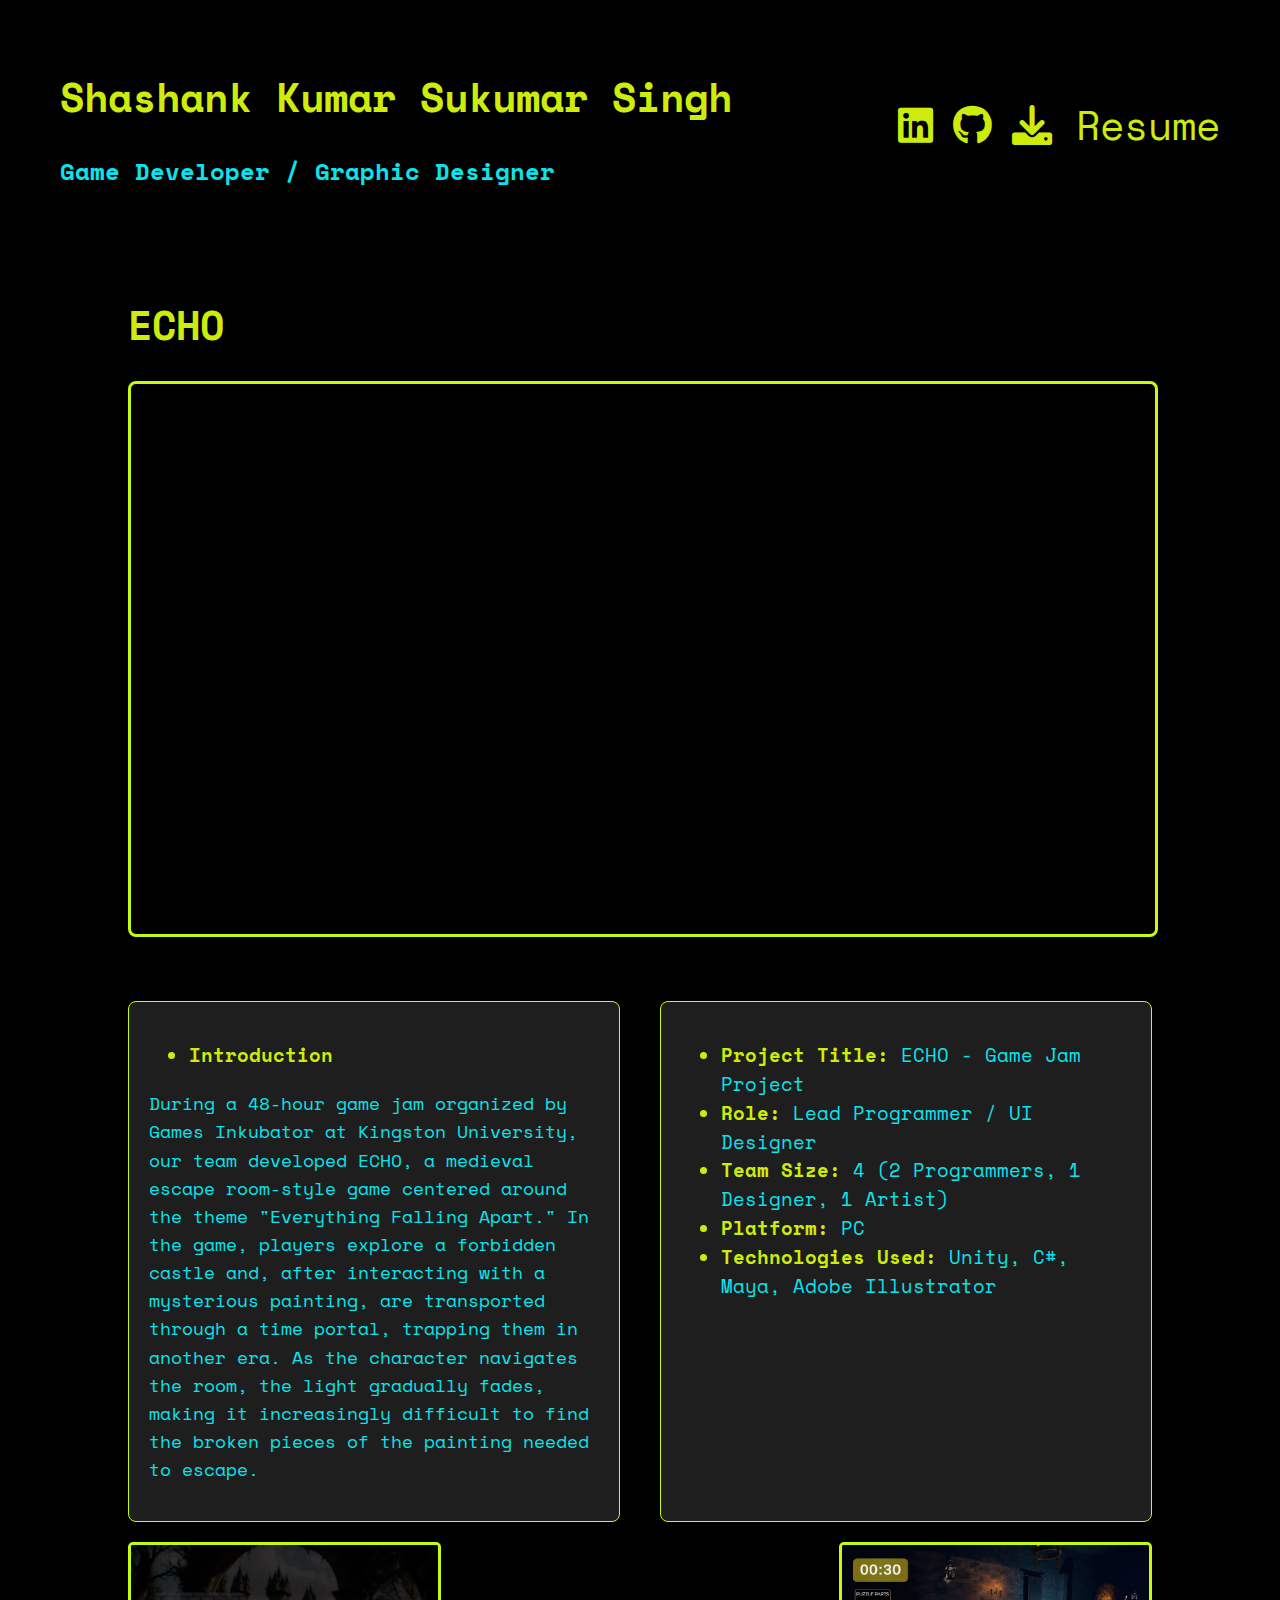
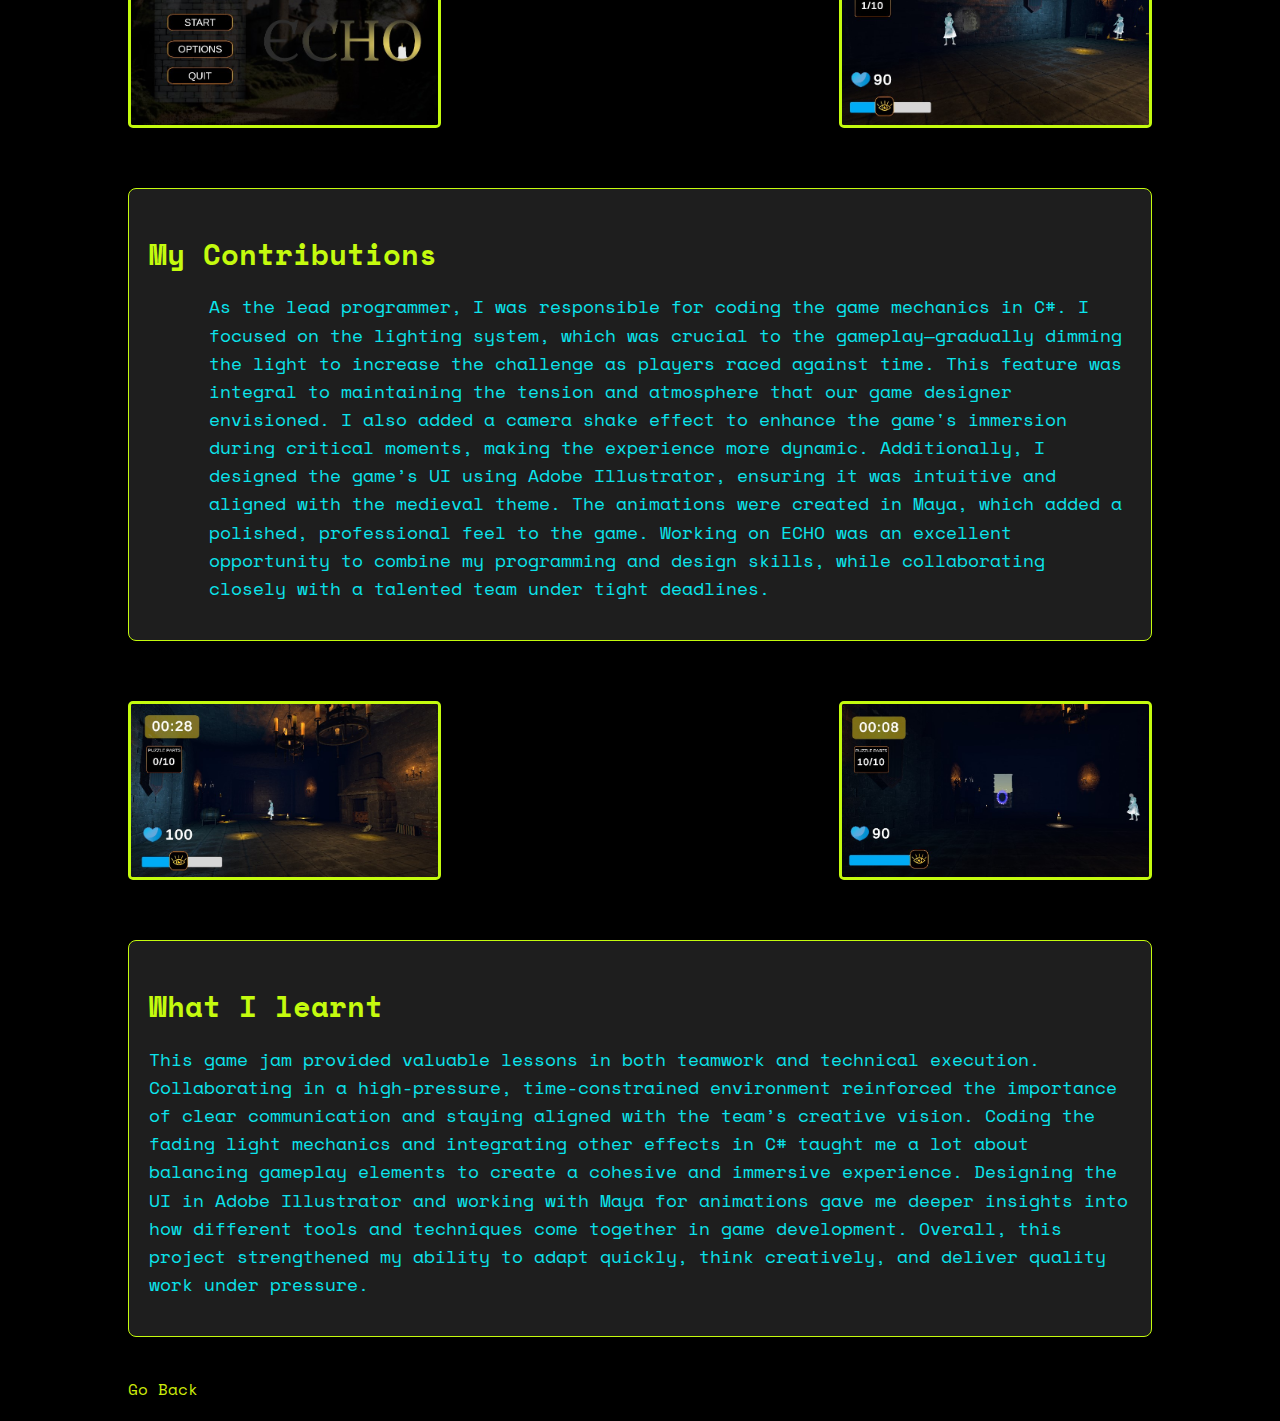
==== commit a073e4b2: "Final changes" ====
--- a/ECHO.html
+++ b/ECHO.html
@@ -22,15 +22,15 @@
                 <h2 style="color: #0be4ec;">Game Developer / Graphic Designer</h2>
             </div>
             <div class="icons-container">
-                <a href=" linkedin.com/in/shashank-kumar-singh-696b562a9" class="social-icon" target="_blank"
-                    title="LinkedIn">
+                <a href="https://linkedin.com/in/shashank-kumar-singh-696b562a9" class="social-icon" target="_blank"
+                   title="LinkedIn">
                     <i class="fab fa-linkedin"></i>
                 </a>
                 <a href="https://github.com/shashank-8214" class="social-icon" target="_blank" title="GitHub">
                     <i class="fab fa-github"></i>
                 </a>
-                <a href="media/resume/Shashank Kumar Sukumar Singh CV.pdf" target="_blank" class="download-resume"
-                    download>
+                <a href="media/resume/Shashank-Kumar-Sukumar-Singh_CV.pdf" target="_blank" class="download-resume"
+                   download>
                     <i class="fas fa-download"></i>
                     <span>Resume</span>
                 </a>
@@ -113,7 +113,7 @@
         </section>
 
         <section class="game-mechanics">
-            <h2>What I learned</h2>
+            <h2>What I learnt</h2>
             <p style="color: #0be4ec;">
                 This game jam provided valuable lessons in both teamwork and technical execution. Collaborating in a
                 high-pressure, time-constrained environment reinforced the importance of clear communication and staying
@@ -125,7 +125,7 @@
             </p>
         </section>
 
-        <a href="index.html" class="go-back">Go Back</a>
+        <a href="index.html" class="c">Go Back</a>
     </div>
 </body>
 
--- a/style-games.css
+++ b/style-games.css
@@ -2,12 +2,11 @@
 
 body {
     font-family: 'Space Mono', monospace;
-    /* Keep Space Mono for body text */
     margin: 0;
     padding: 0;
     background-color: #121212;
     color: #ceec0b;
-    /* Ensure the text color matches the design theme */
+    /* Ensure text color contrasts well */
 }
 
 .container {
@@ -20,7 +19,6 @@
     font-size: 2.5em;
     color: #ceec0b;
     font-family: 'Space Mono', monospace;
-    /* Ensure headings use Space Mono */
     text-decoration: none;
 }
 
@@ -28,7 +26,6 @@
     font-size: 1.1em;
     line-height: 1.6;
     color: #c4fb0e;
-    /* Set link color consistency */
     font-family: 'Space Mono', monospace;
 }
 
@@ -36,7 +33,6 @@
     color: #c4fb0e;
     font-family: 'Space Mono', monospace;
     animation: pulse 1.5s infinite;
-    /* Pulse animation added */
 }
 
 h3 a {
@@ -118,6 +114,22 @@
     line-height: 1.6;
 }
 
+.icons-container {
+    display: flex;
+    gap: 20px;
+}
+
+.icons-container a {
+    color: #ceec0b; /* Ensure icons use the correct color */
+    font-size: 40px; /* Increased icon size significantly */
+/* Padding around the icons */
+    transition: transform 0.3s ease; /* Smooth transformation effect */
+}
+
+.icons-container a:hover {
+    transform: scale(1.1); /* Slight enlargement on hover */
+}
+
 .screenshot-section {
     margin: 40px 0;
     text-align: center;
@@ -125,7 +137,7 @@
 
 .screenshot-section img {
     width: 100%;
-    max-width: 1200px;
+    max-width: 800px; /* Set a maximum width for images */
     border: 3px solid #c4fb0e;
     box-shadow: 0px 0px 10px #c4fb0e;
     border-radius: 8px;
@@ -141,7 +153,7 @@
 
 .screenshot-section-1 img {
     flex: 1;
-    max-width: 70%;
+    max-width: 60%; /* Reduce the maximum width for images */
     height: auto;
     border: 3px solid #c4fb0e;
     border-radius: 5px;
@@ -150,26 +162,6 @@
 }
 
 .screenshot-section-1 img:hover {
-    transform: scale(1.05);
-}
-
-.screenshot-section-3 {
-    display: flex;
-    justify-content: center;
-    padding: 20px 0;
-}
-
-.screenshot-section-3 img {
-    flex: 1;
-    max-width: 40%;
-    height: auto;
-    border: 3px solid #c4fb0e;
-    border-radius: 5px;
-    object-fit: cover;
-    transition: transform 0.3s ease;
-}
-
-.screenshot-section-3 img:hover {
     transform: scale(1.05);
 }
 
@@ -182,7 +174,8 @@
 }
 
 .screenshot-section-2 img {
-    flex: 1 1 23%; /* Allow each image to take up about 23% of the width, including the gap */
+    flex: 1 1 30%; /* Reduce the width of each image */
+    max-width: 30%; /* Ensure each image takes about 30% of the section */
     height: auto;
     border: 3px solid #c4fb0e;
     border-radius: 5px;
@@ -191,6 +184,26 @@
 }
 
 .screenshot-section-2 img:hover {
+    transform: scale(1.05);
+}
+
+.screenshot-section-3 {
+    display: flex;
+    justify-content: center;
+    padding: 20px 0;
+}
+
+.screenshot-section-3 img {
+    flex: 1;
+    max-width: 40%; /* Adjust to ensure the image doesn't cover the full width */
+    height: auto;
+    border: 3px solid #c4fb0e;
+    border-radius: 5px;
+    object-fit: cover;
+    transition: transform 0.3s ease;
+}
+
+.screenshot-section-3 img:hover {
     transform: scale(1.05);
 }
 
@@ -237,3 +250,18 @@
         text-shadow: 0 0 0px rgba(255, 255, 255, 0);
     }
 }
+
+/* Link hover color fix */
+a {
+    color: #c4fb0e;
+    text-decoration: none;
+}
+
+a:hover {
+    color: #0be4ec;
+    text-decoration: underline;
+}
+
+a:visited {
+    color: #ceec0b; /* For visited links */
+}
--- a/styles.css
+++ b/styles.css
@@ -35,7 +35,13 @@
 
 .icons-container a {
     color: #ceec0b; /* Ensure icons use the correct color */
-    font-size: 24px; /* Adjust icon size here */
+    font-size: 40px; /* Increased icon size significantly */
+/* Padding around the icons */
+    transition: transform 0.3s ease; /* Smooth transformation effect */
+}
+
+.icons-container a:hover {
+    transform: scale(1.1); /* Slight enlargement on hover */
 }
 
 header h1 {
@@ -269,24 +275,6 @@
     background-color: #c4fb0e;
     color: #ffffff;
     font-size: 0.9em;
-}
-
-.download-resume {
-    display: flex;
-    align-items: center;
-    text-decoration: none;
-    color: #000;
-    font-size: 18px;
-    border: 1px solid #000;
-    padding: 10px 15px;
-    border-radius: 5px;
-    background-color: #c4fb0e;
-    transition: background-color 0.3s, color 0.3s;
-}
-
-.download-resume:hover {
-    background-color: #c4fb0e;
-    color: #fff;
 }
 
 .technical-skills {
